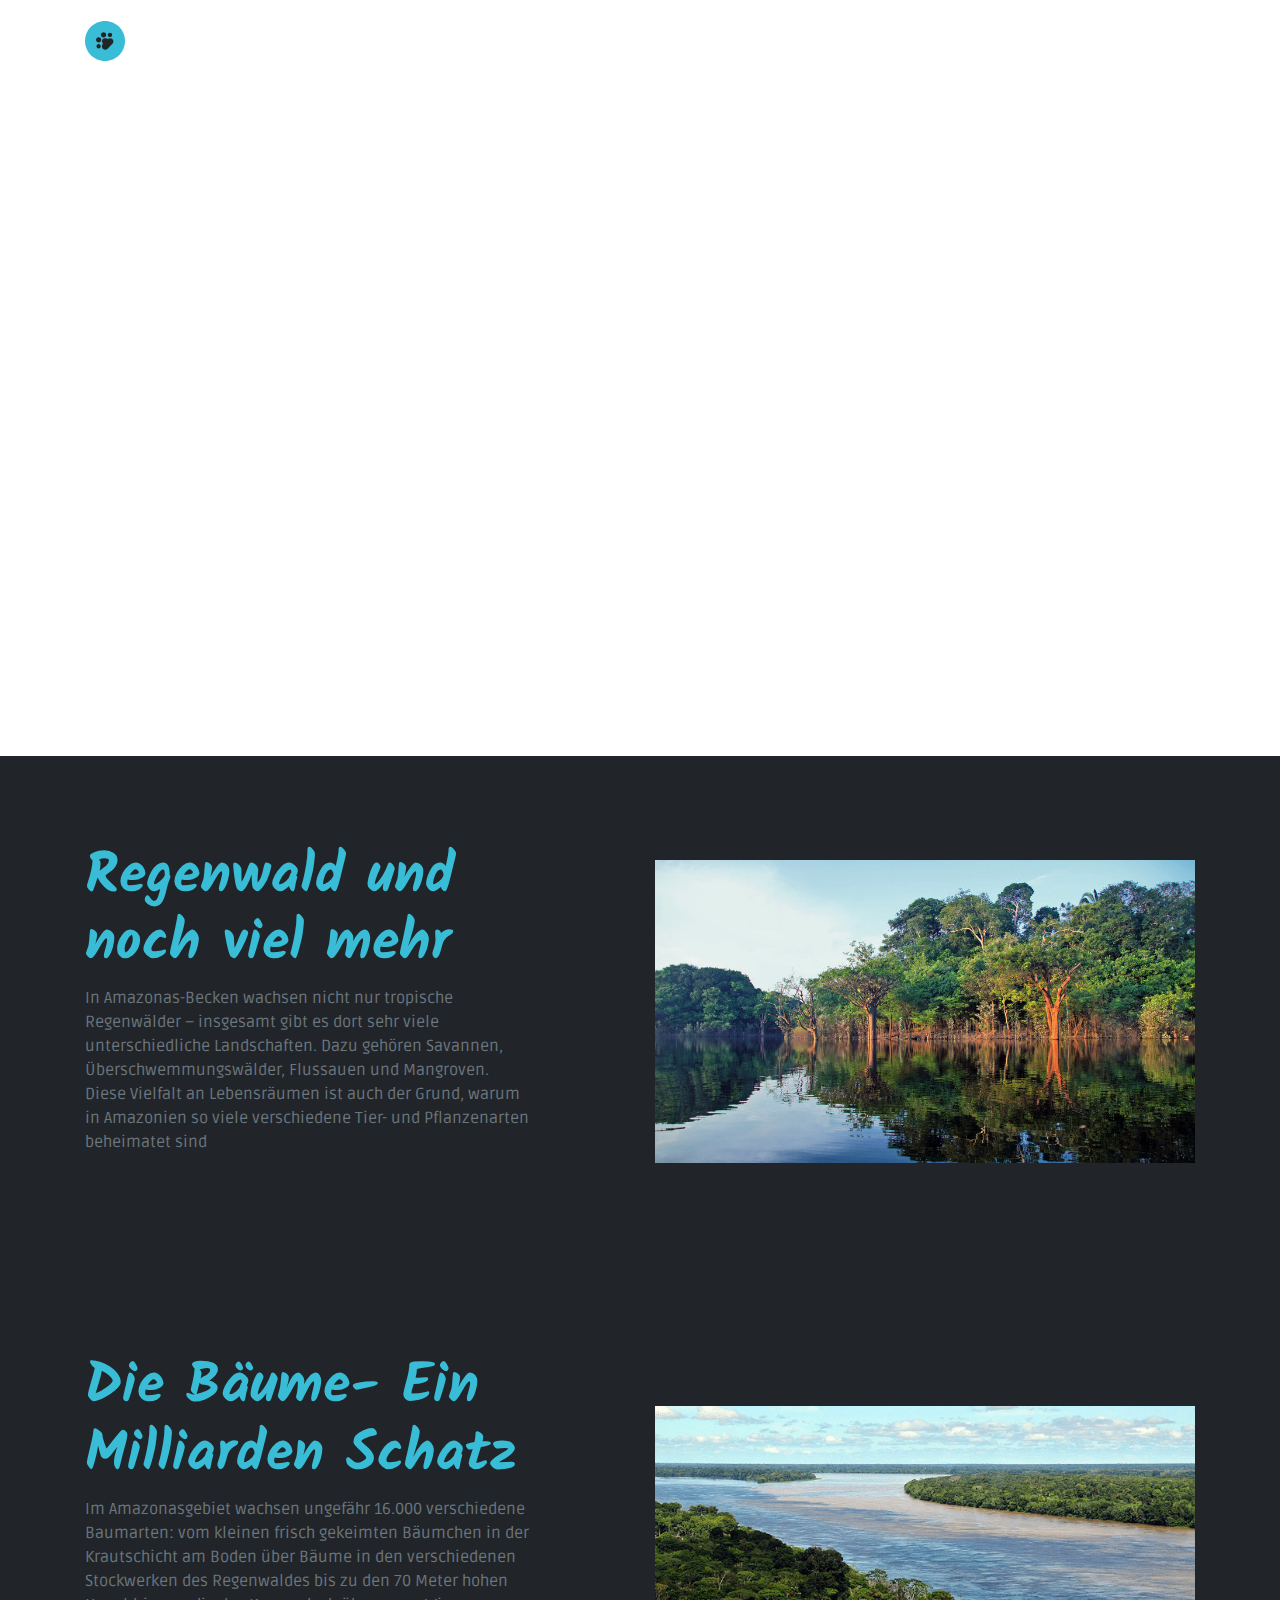
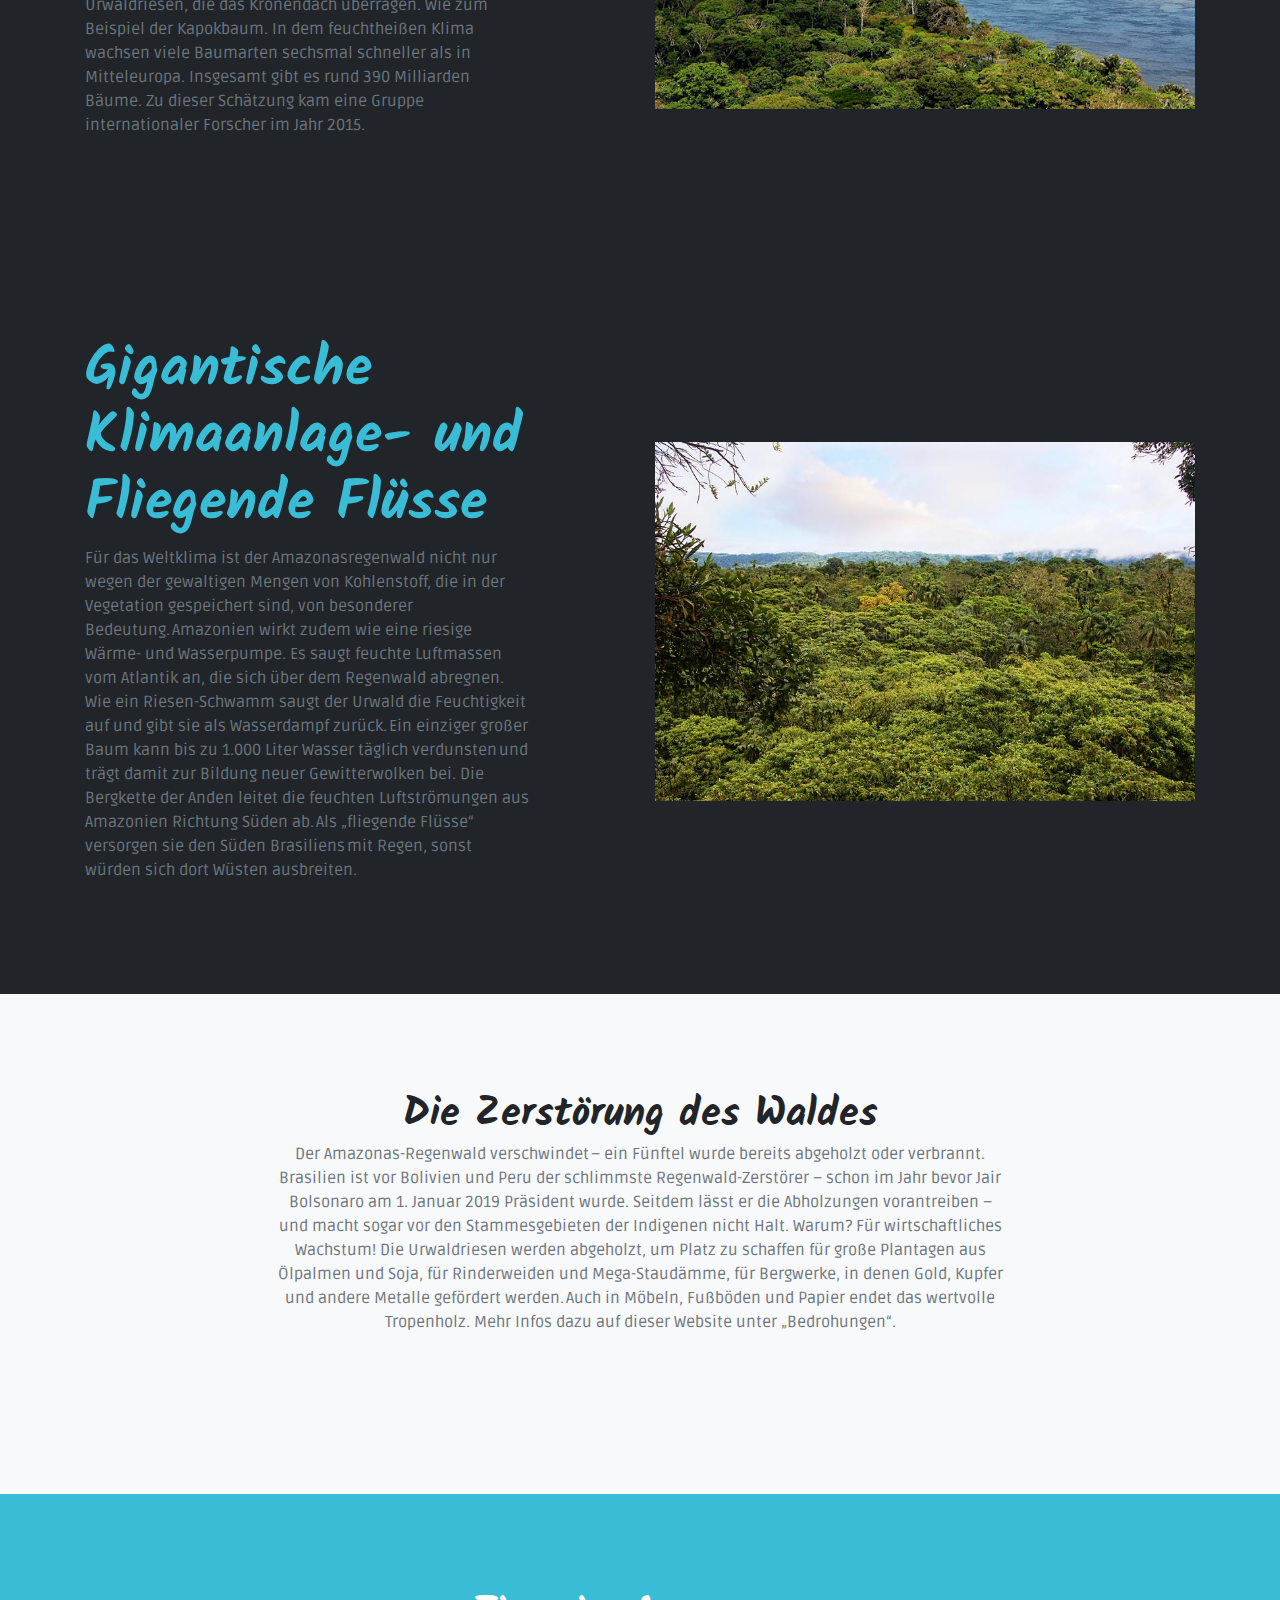
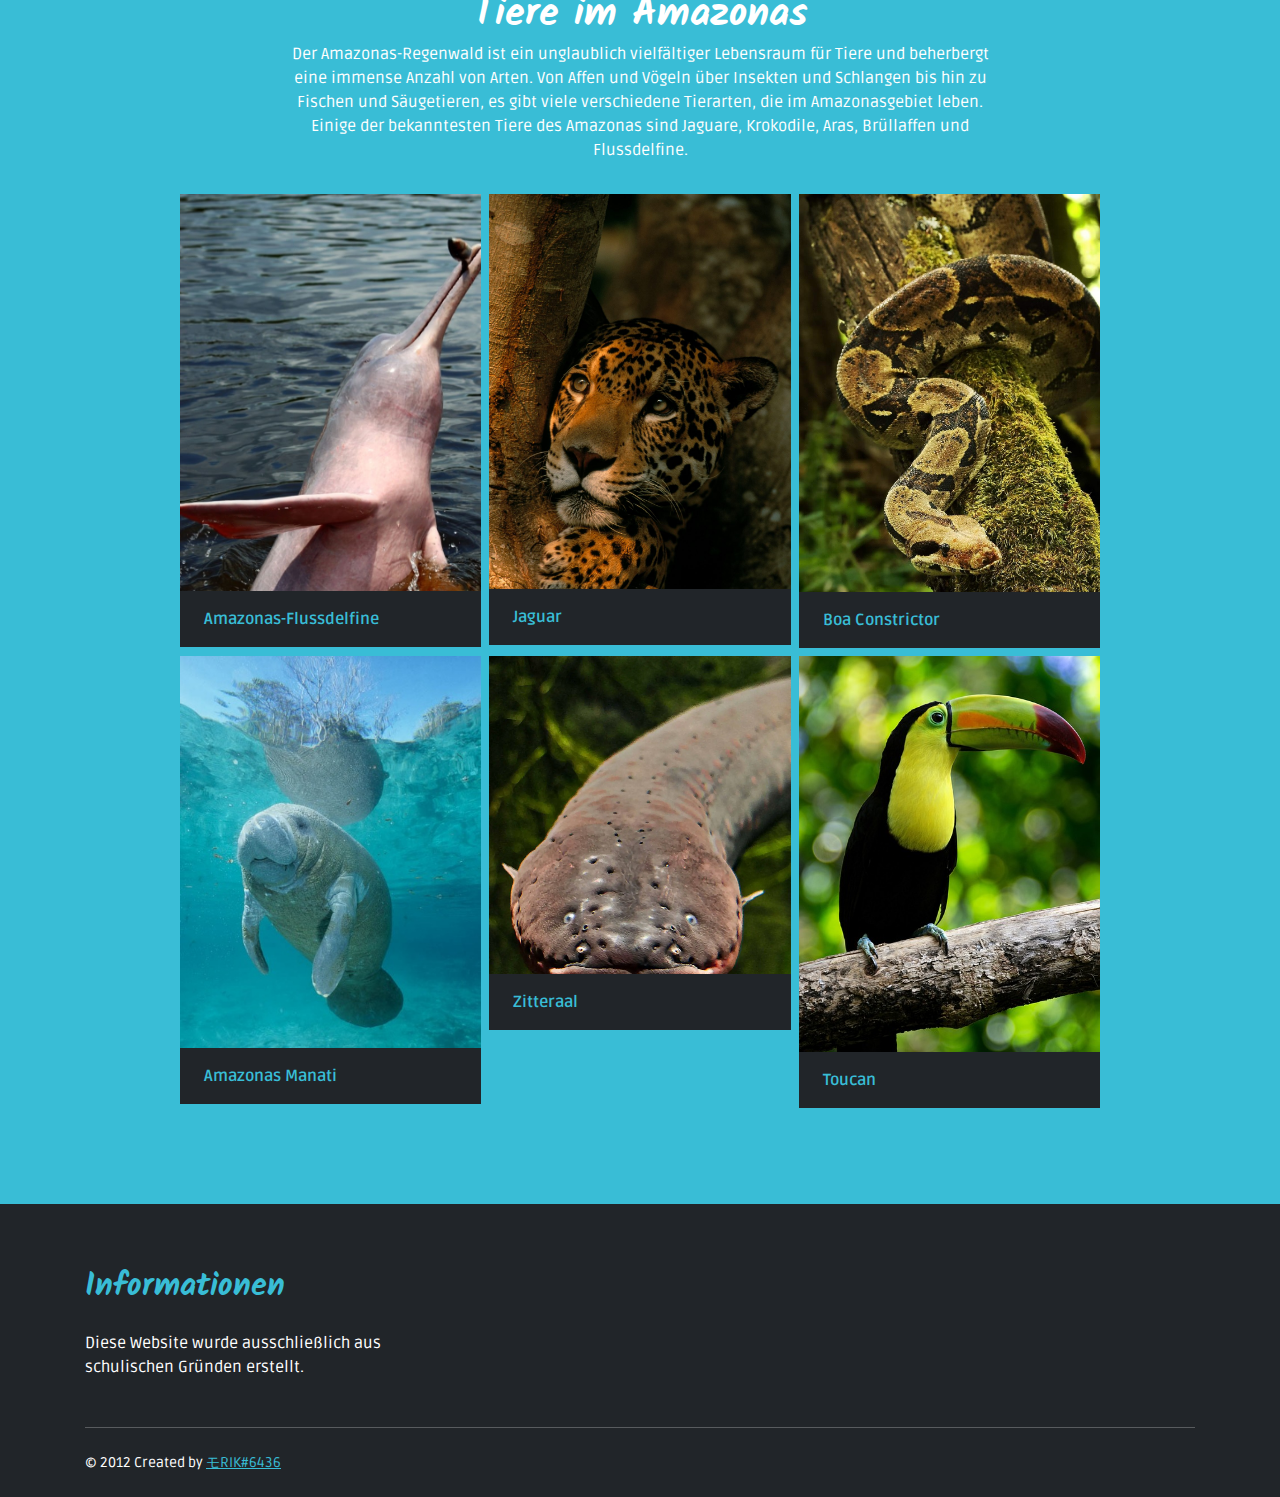
==== themes/amazonas/index.html @ 33eec868 "First Commit" ====
<!DOCTYPE html>
<html lang="en">
    <head>
        <meta charset="utf-8">
        <meta http-equiv="X-UA-Compatible" content="IE=edge">
        <meta name="viewport" content="width=device-width, initial-scale=1, shrink-to-fit=no">
        <meta name="description" content="">
        <meta name="author" content="">
        <!-- Bootstrap core CSS -->
        <link href="bootstrap_theme/bootstrap.css" rel="stylesheet" type="text/css">
        <!-- Custom styles for this template -->
        <link rel="stylesheet" href="blocks.css">
        <link href="style.css" rel="stylesheet">
        <title>Amazonas モRIK#6436</title>
    </head>
    <body class="text-muted">
        <main>
            <section class="hero-block  pb-5 position-relative poster text-secondary">
                <nav class="navbar navbar-dark navbar-expand-lg pb-3 pt-3 shadow-none"> 
                    <div class="container"><a class="navbar-brand" href="https://erikmainjava.github.io/github.io/"><svg xmlns="http://www.w3.org/2000/svg" viewBox="0 0 512 512" height="2em" width="2em" class="me-2">
                                <path d="M512 256c0 141.4-114.6 256-256 256S0 397.4 0 256 114.6 0 256 0s256 114.6 256 256z" fill="currentColor" class="text-primary"/>
                                <g fill="currentColor" class="text-dark">
                                    <path d="M351.2 232c16.7 16.7 16.7 43.9 0 60.6l-61.7 61.7c-16.7 16.7-43.9 16.7-60.6 0l-.2-.2c-16.7-16.7-16.7-43.9 0-60.6l61.7-61.7c16.7-16.7 43.9-16.7 60.6 0l.2.2z"/>
                                    <path d="M297.4 239.4c21.1 21.1 24.6 52 7.7 68.9-16.9 16.9-47.7 13.5-68.9-7.7-21.1-21.1-24.6-52-7.7-68.9 16.9-16.9 47.8-13.5 68.9 7.7zm-36.2-84.9c13.1 13.1 13.1 34.2 0 47.3-13.1 13.1-34.2 13.1-47.3 0-13.1-13.1-13.1-34.2 0-47.3 13.1-13.1 34.2-13.1 47.3 0zm-62.6 62.6c13.1 13.1 13.1 34.2 0 47.3-13.1 13.1-34.2 13.1-47.3 0-13.1-13.1-13.1-34.2 0-47.3 13.1-13.1 34.2-13.1 47.3 0zM194.1 303c10.9 10.9 10.9 28.7 0 39.6-10.9 10.9-28.7 10.9-39.6 0-10.9-10.9-10.9-28.7 0-39.6 10.9-10.9 28.6-10.9 39.6 0zm145.4-145.4c10.9 10.9 10.9 28.7 0 39.6-10.9 10.9-28.7 10.9-39.6 0-10.9-10.9-10.9-28.7 0-39.6 10.9-10.9 28.6-10.9 39.6 0z"/>
                                </g>
                            </svg><span class="align-middle h4 position-relative top-5">モRIK#6436</span></a>
                        <button class="navbar-toggler rounded-3" type="button" data-bs-toggle="collapse" data-bs-target="#navbarNavDropdown-2" aria-controls="navbarNavDropdown-2" aria-expanded="false" aria-label="Toggle navigation"><span class="navbar-toggler-icon"></span>
                        </button>
                        <div class="collapse navbar-collapse " id="navbarNavDropdown-2">
                        
                        </div>
                    </div>
                </nav>
                <div class="container pb-5 pt-5">
                    <div class="pb-5 row">
                        <div class="col-8 col-md-7 col-xxl-6 pt-5">
                            <h1 class="display-1 mb-3 text-white">Amazonas</h1>
                            <h1 class="display-1 mb-3 text-white fw-bold">Strom in Südamerika</h1>
                            <p class="lead mb-4 pe-sm-5 text-white">Der Amazonas ist das größte Flusseinzugsgebiet der Welt, das sich über 6,7 Millionen Quadratkilometer erstreckt und eine Vielzahl von Pflanzen- und Tierarten beherbergt.</p>
                        </div>
                    </div>
                </div>
            </section>
            <section class="bg-dark pb-5 pt-5 text-center text-lg-start"> 
                <div class="container pb-4 pt-4"> 
                    <div class="align-items-center row"> 
                        <div class="col-lg-6 ms-auto order-lg-2 py-3 text-center">
                            <div class="align-items-center justify-content-center row">
                                <img src="img/GetImage.jpeg" class="col- img-fluid" width="500"/>
                            </div>
                        </div>
                        <div class="col-lg-5 order-lg-1 py-3">
                            <h2 class="display-4 fw-bold text-primary">Regenwald  und noch viel mehr</h2>
                            <p class="mb-4">In Amazonas-Becken wachsen nicht nur tropische Regenwälder – insgesamt gibt es dort sehr viele unterschiedliche Landschaften. Dazu gehören Savannen, Überschwemmungswälder, Flussauen und Mangroven. Diese Vielfalt an Lebensräumen ist auch der Grund, warum in Amazonien so viele verschiedene Tier- und Pflanzenarten beheimatet sind</p>
                        </div>                         
                    </div>                     
                </div>                 
            </section>
            <section class="bg-dark pb-5 pt-5 text-center text-lg-start"> 
                <div class="container pb-4 pt-4"> 
                    <div class="align-items-center row"> 
                        <div class="col-lg-6 ms-auto order-lg-2 py-3 text-center">
                            <div class="align-items-center justify-content-center row">
                                <img src="img/GetImage1.png" class="col- img-fluid" width="500"/>
                            </div>
                        </div>
                        <div class="col-lg-5 order-lg-1 py-3">
                            <h2 class="display-4 fw-bold text-primary">Die Bäume- Ein Milliarden Schatz </h2>
                            <p class="mb-4">Im Amazonasgebiet wachsen ungefähr 16.000 verschiedene Baumarten: vom kleinen frisch gekeimten Bäumchen in der Krautschicht am Boden über Bäume in den verschiedenen Stockwerken des Regenwaldes bis zu den 70 Meter hohen Urwaldriesen, die das Kronendach überragen. Wie zum Beispiel der Kapokbaum. In dem feuchtheißen Klima wachsen viele Baumarten sechsmal schneller als in Mitteleuropa. Insgesamt gibt es rund 390 Milliarden Bäume. Zu dieser Schätzung kam eine Gruppe internationaler Forscher im Jahr 2015. </p>
                        </div>                         
                    </div>                     
                </div>                 
            </section>
            <section class="bg-dark pb-5 pt-5 text-center text-lg-start"> 
                <div class="container pb-4 pt-4"> 
                    <div class="align-items-center row"> 
                        <div class="col-lg-6 ms-auto order-lg-2 py-3 text-center">
                            <div class="align-items-center justify-content-center row">
                                <img src="img/GetImage2.jpeg" class="col img-fluid" width="200"/>
                            </div>
                        </div>
                        <div class="col-lg-5 order-lg-1 py-3">
                            <h2 class="display-4 fw-bold text-primary">Gigantische Klimaanlage- und Fliegende Flüsse </h2>
                            <p class="mb-4">Für das Weltklima ist der Amazonasregenwald nicht nur wegen der gewaltigen Mengen von Kohlenstoff, die in der Vegetation gespeichert sind, von besonderer Bedeutung. Amazonien wirkt zudem wie eine riesige Wärme- und Wasserpumpe. Es saugt feuchte Luftmassen vom Atlantik an, die sich über dem Regenwald abregnen. 
                                Wie ein Riesen-Schwamm saugt der Urwald die Feuchtigkeit auf und gibt sie als Wasserdampf zurück. Ein einziger großer Baum kann bis zu 1.000 Liter Wasser täglich verdunsten und trägt damit zur Bildung neuer Gewitterwolken bei. Die Bergkette der Anden leitet die feuchten Luftströmungen aus Amazonien Richtung Süden ab. Als „fliegende Flüsse“ versorgen sie den Süden Brasiliens mit Regen, sonst würden sich dort Wüsten ausbreiten. </p>
                        </div>                         
                    </div>                     
                </div>                 
            </section>
            <section class="bg-light pb-5 pt-5"> 
                <div class="container pb-5 pt-5"> 
                    <div class="mb-3 row text-center"> 
                        <div class="col-lg-8 me-auto ms-auto">
                            <h2 class="fw-bold h1 mb-1 text-dark">Die Zerstörung des Waldes </h2>
                            <p class="fw-light">Der Amazonas-Regenwald verschwindet &ndash; ein Fünftel wurde bereits abgeholzt oder verbrannt. Brasilien ist vor Bolivien und Peru der schlimmste Regenwald-Zerstörer &ndash; schon im Jahr bevor Jair Bolsonaro am 1. Januar 2019 Präsident wurde. Seitdem lässt er die Abholzungen vorantreiben &ndash; und macht sogar vor den Stammesgebieten der Indigenen nicht Halt. Warum? Für wirtschaftliches Wachstum! 
Die Urwaldriesen werden abgeholzt, um Platz zu schaffen für große Plantagen aus Ölpalmen und Soja, für Rinderweiden und Mega-Staudämme, für Bergwerke, in denen Gold, Kupfer und andere Metalle gefördert werden. Auch in Möbeln, Fußböden und Papier endet das wertvolle Tropenholz. Mehr Infos dazu auf dieser Website unter &bdquo;Bedrohungen&ldquo;.</p>
                        </div>                         
                    </div>                     
                    <div class="row"> 
                        <div class="col-xl-7"> 
                            <div class="row">
</div>                             
                        </div>
                        <div class="col-xl-5 pb-3 pt-3"> 
                            <div class="bg-dark h-100 position-relative">
</div>                             
                        </div>                         
                    </div>                     
                </div>                 
            </section>
            <section class="bg-primary pb-5 pt-5 text-white"> 
                <div class="container pb-5 pt-5"> 
                    <div class="mb-3 row text-center"> 
                        <div class="col-lg-8 me-auto ms-auto">
                            <h2 class="fw-bold h1 mb-1">Tiere im Amazonas</h2>
                            <p class="fw-light">                                 Der Amazonas-Regenwald ist ein unglaublich vielfältiger Lebensraum für Tiere und beherbergt eine immense Anzahl von Arten. Von Affen und Vögeln über Insekten und Schlangen bis hin zu Fischen und Säugetieren, es gibt viele verschiedene Tierarten, die im Amazonasgebiet leben. Einige der bekanntesten Tiere des Amazonas sind Jaguare, Krokodile, Aras, Brüllaffen und Flussdelfine. </p>
                        </div>                         
                    </div>                     
                    <div class="justify-content-center row"> 
                        <div class="col-lg-10">
                            <div class="g-2 row"> 
                                <div class="col-6 col-lg-4 col-sm-6"><a href="" class="d-block position-relative"><img src="img/Flussdelfin.jpeg" class="img-fluid w-100" width="300" height="300"/><div class="bg-dark bottom-0 end-0  p-4 pb-3 pe-4 position-absolute ps-4 pt-3 start-0">
                                            <p class="fs-6 fw-bold mb-0">Amazonas-Flussdelfine</p>
                                        </div></a>
                                </div>
                                <div class="col-6 col-lg-4 col-sm-6"><a href="" class="d-block position-relative"><img src="img/Jaguar.jpg" class="img-fluid w-100" width="300" height="300"/><div class="bg-dark bottom-0 end-0  p-4 pb-3 pe-4 position-absolute ps-4 pt-3 start-0">
                                            <p class="fs-6 fw-bold mb-0">Jaguar</p>
                                        </div></a>
                                </div>
                                <div class="col-6 col-lg-4 col-sm-6"><a href="" class="d-block position-relative"><img src="img/Boa_constrictor.jpeg" class="img-fluid w-100" width="300" height="300"/><div class="bg-dark bottom-0 end-0  p-4 pb-3 pe-4 position-absolute ps-4 pt-3 start-0">
                                            <p class="fs-6 fw-bold mb-0">Boa Constrictor</p>
                                        </div></a>
                                </div>
                                <div class="col-6 col-lg-4 col-sm-6"><a href="" class="d-block position-relative"><img src="img/Amazonas Manati.jpg" class="img-fluid w-100" width="300" height="300"/><div class="bg-dark bottom-0 end-0  p-4 pb-3 pe-4 position-absolute ps-4 pt-3 start-0">
                                            <p class="fs-6 fw-bold mb-0">Amazonas Manati</p>
                                        </div></a>
                                </div>
                                <div class="col-6 col-lg-4 col-sm-6"><a href="" class="d-block position-relative"><img src="img/zitteraal-fisch.png" class="img-fluid w-100" width="300" height="300"/><div class="bg-dark bottom-0 end-0  p-4 pb-3 pe-4 position-absolute ps-4 pt-3 start-0">
                                            <p class="fs-6 fw-bold mb-0">Zitteraal</p>
                                        </div></a>
                                </div>
                                <div class="col-6 col-lg-4 col-sm-6"><a href="" class="d-block position-relative"><img src="img/toucan.jpg" class="img-fluid w-100" width="300" height="300"/><div class="bg-dark bottom-0 end-0  pb-3 pe-4 position-absolute ps-4 pt-3 start-0">
                                            <p class="fs-6 fw-bold mb-0">Toucan</p>
                                        </div></a>
                                </div>                                 
                            </div>                             
                        </div>                         
                    </div>                     
                </div>                 
            </section>
        </main>
        <footer class="bg-dark pt-5 text-white"> 
            <div class="container"> 
                <div class="row"> 
                    <div class="col-xl-4 py-3"> <a href="#" class="d-inline-block fw-bold h2 mb-4 text-decoration-none">Informationen</a> 
                        <p class="mb-3">Diese Website wurde ausschließlich aus schulischen Gründen erstellt.</p>                          
                    </div>                                                                                    
                </div>                 
                <div class="pb-3 pt-3 small"> 
                    <hr class="mt-0 "> 
                    <div class="align-items-center row">
                        <div class="col-md pb-2 pt-2">
                            <p class="mb-0">&copy; 2012 Created by <a href="https://erikmainjava.github.io/github.io/">モRIK#6436</a> </p>
                        </div>
                    </div>                     
                </div>                 
            </div>             
        </footer>
        <script src="assets/js/popper.min.js"></script>
        <script src="bootstrap/js/bootstrap.min.js"></script>
    </body>
</html>
---- themes/amazonas/blocks.css ----
.proportions-box-square {
    position: relative;
    padding: 100% 0 0 !important;
    height: 0;
}

.proportions-box-content {
    width: 100%;
    height: 100%;
    top: 0;
    left: 0;
    position: absolute;
}

.background-cover {
    background-size: cover;
    background-repeat: no-repeat;
    background-position: center center;
}

.background-left-top {
    background-position: left top;
}

.background-left-center {
    background-position: left center;
}

.background-left-bottom {
    background-position: left bottom;
}

.background-right-top {
    background-position: right top;
}

.background-right-center {
    background-position: right center;
}

.background-right-bottom {
    background-position: right bottom;
}

.background-center-top {
    background-position: center top;
}

.background-center-center {
    background-position: center center;
}

.background-center-bottom {
    background-position: center bottom;
}

.border-width-1 {
    border-width: 1px !important;
}

.border-width-2 {
    border-width: 2px !important;
}

.border-width-3 {
    border-width: 3px !important;
}

.border-width-4 {
    border-width: 4px !important;
}

.border-width-6 {
    border-width: 6px !important;
}

.border-width-8 {
    border-width: 8px !important;
}

.border-width-12 {
    border-width: 12px !important;
}

.border-width-16 {
    border-width: 16px !important;
}

.border-width-24 {
    border-width: 24px !important;
}

.image-fit {
    object-fit: contain;
    object-position: center center;
}

.image-fit-left-top {
    object-position: left top;
}

.image-fit-left-center {
    object-position: left center;
}

.image-fit-left-bottom {
    object-position: left bottom;
}

.image-fit-right-top {
    object-position: right top;
}

.image-fit-right-center {
    object-position: right center;
}

.image-fit-right-bottom {
    object-position: right bottom;
}

.image-fit-center-top {
    object-position: center top;
}

.image-fit-center-center {
    object-position: center center;
}

.image-fit-center-bottom {
    object-position: center bottom;
}

.transition {
    transition: all 0.25s ease-in;
}

.transition-slow {
    transition: all 0.5s ease-in;
}

.transition-very-slow {
    transition: all 1s ease-in;
}

.line-height-1 {
    line-height: 1 !important;
}

.opacity-100 {
    opacity: 1 !important;
}

.opacity-85 {
    opacity: 0.85 !important;
}

.opacity-75 {
    opacity: 0.75 !important;
}

.opacity-50 {
    opacity: 0.50 !important;
}

.opacity-25 {
    opacity: 0.25 !important;
}

.opacity-0 {
    opacity: 0 !important;
}
---- themes/amazonas/style.css ----
@media (max-width:991px) {
    body.poster {
        margin-top: 40vh;
    }
}

body.poster {
    background-attachment: fixed;
}

.top-5 {
    top: 5px;
}

@media (max-width:991px) {
    .dark-background-on-small {
        background-color: rgba(0, 0, 0, 0.25);
    }
}
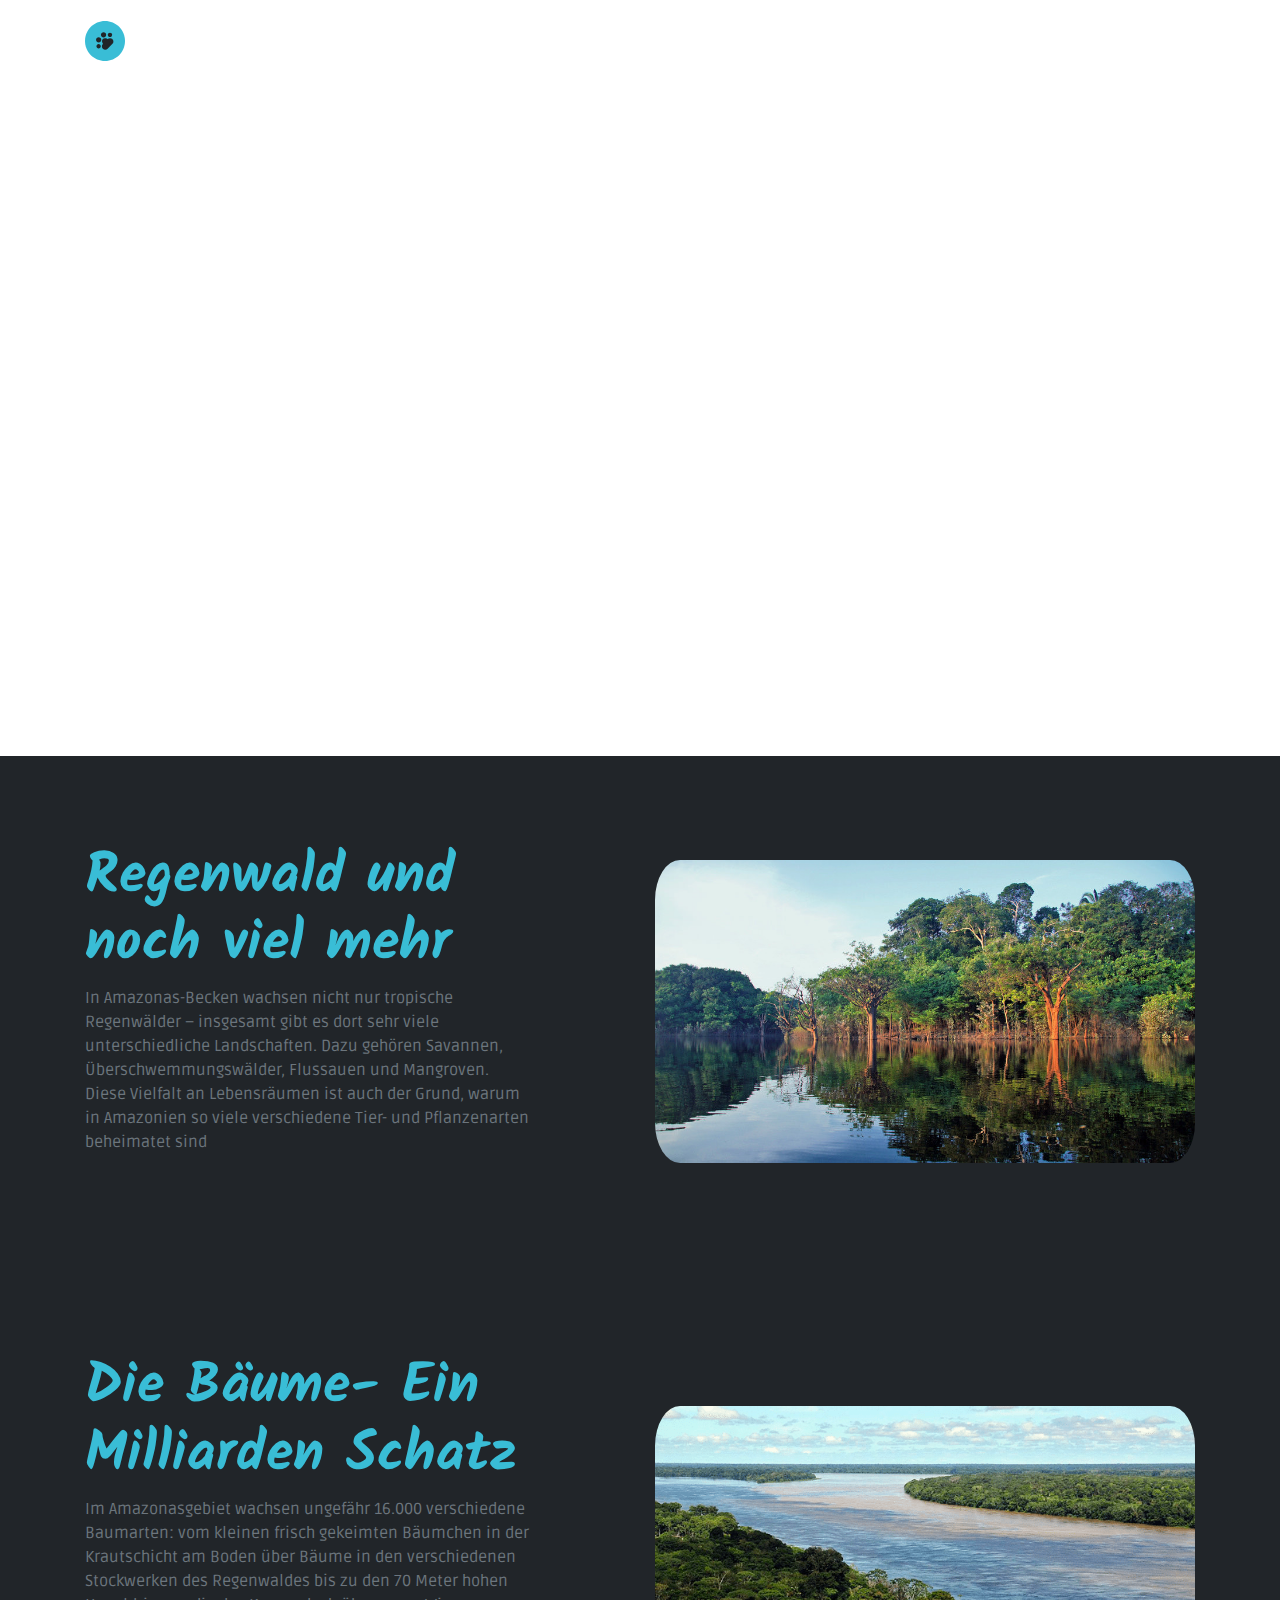
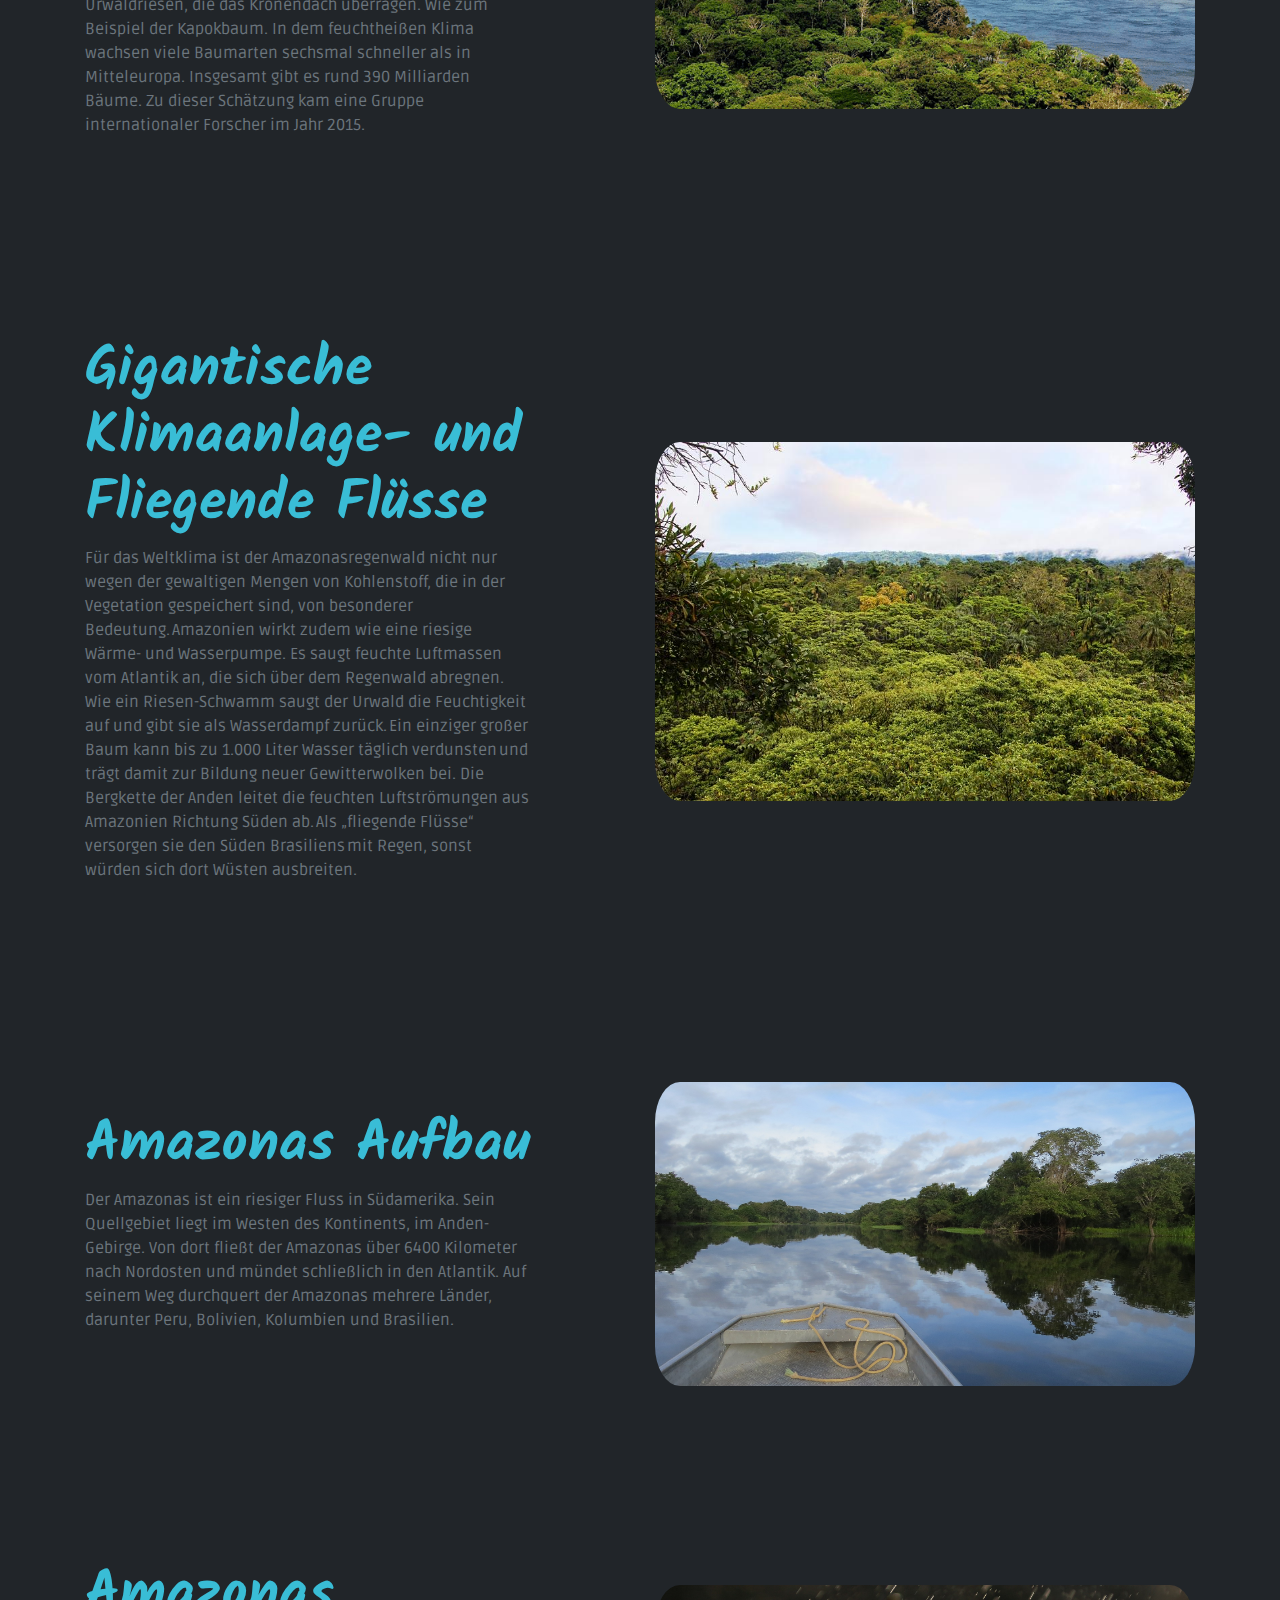
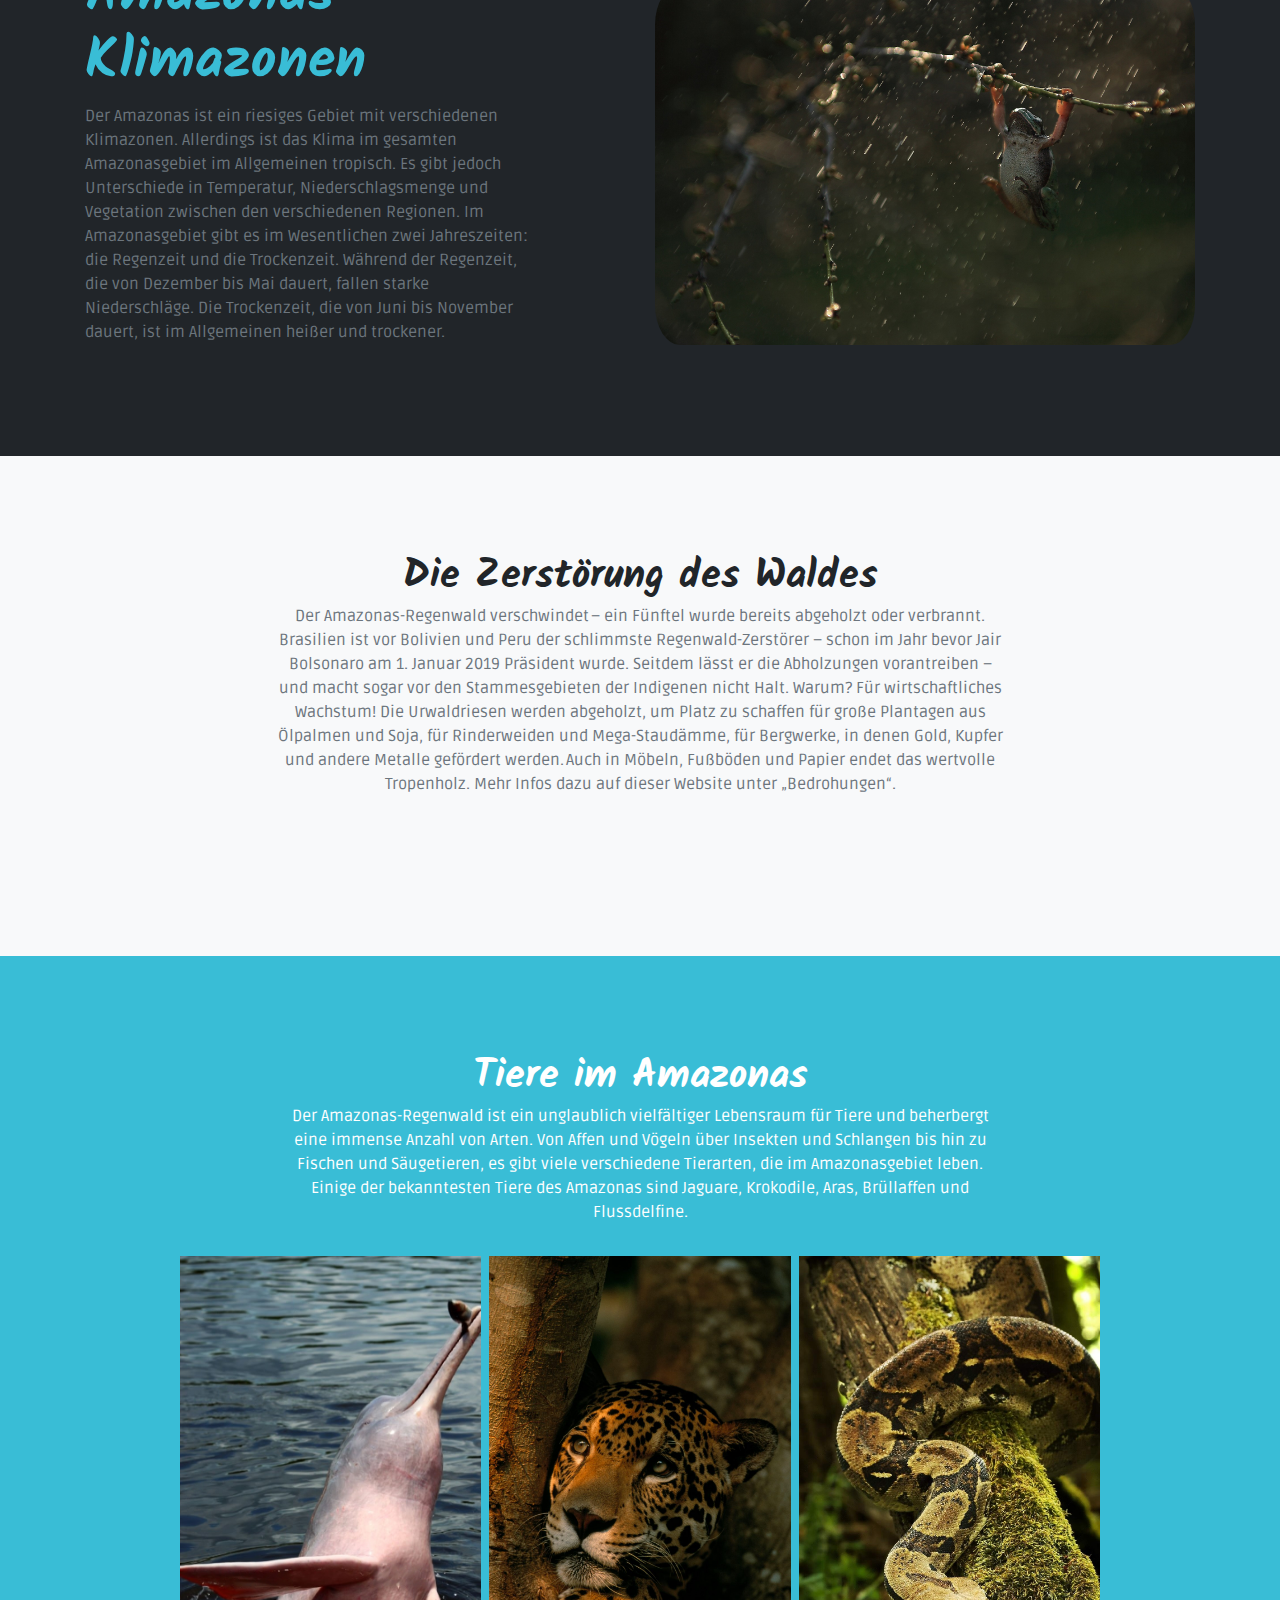
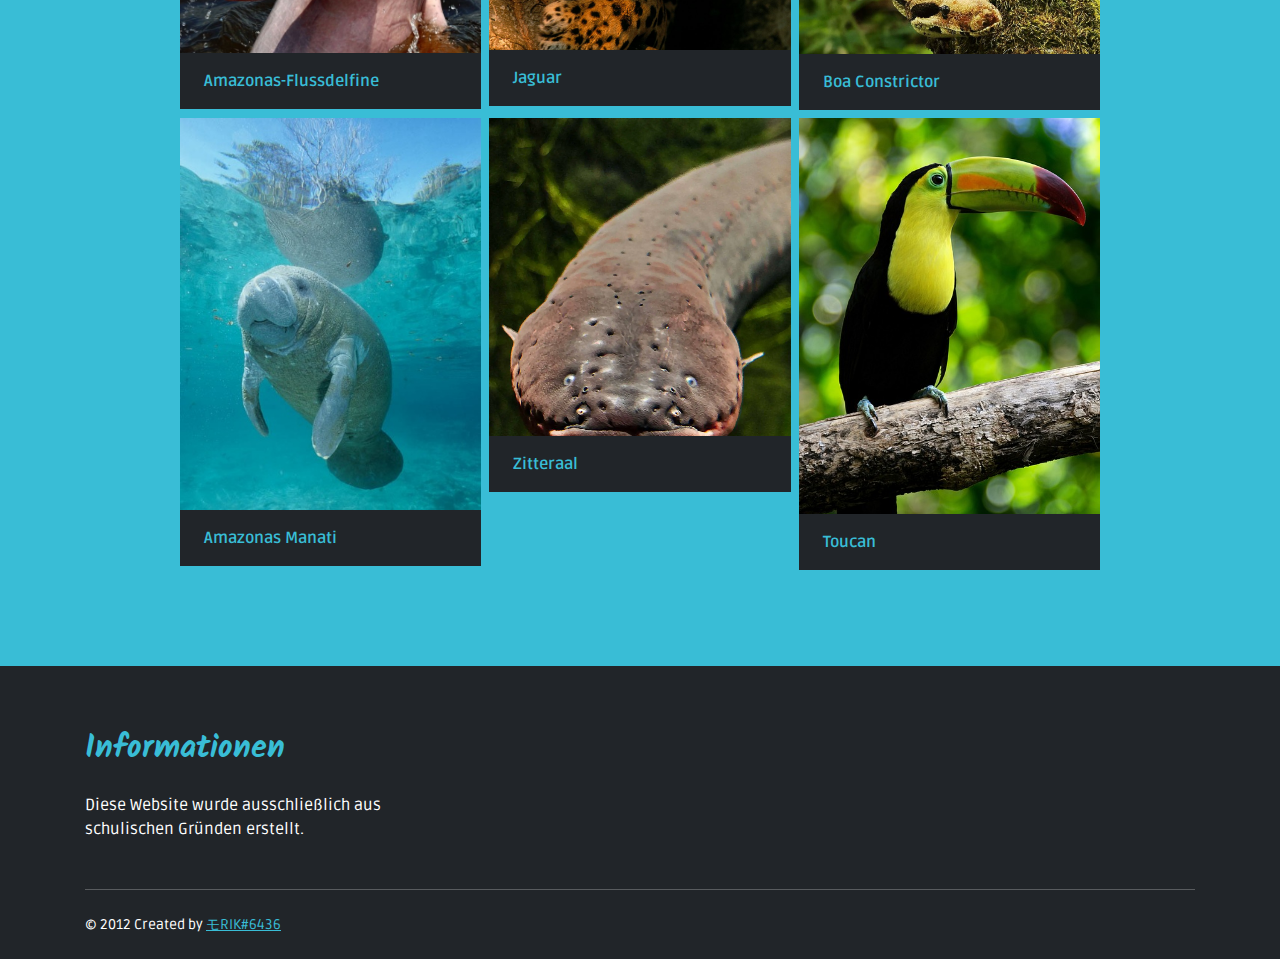
==== commit 6ddcf3e5: "Fixed Border" ====
--- a/themes/amazonas/index.html
+++ b/themes/amazonas/index.html
@@ -17,18 +17,19 @@
         <main>
             <section class="hero-block  pb-5 position-relative poster text-secondary">
                 <nav class="navbar navbar-dark navbar-expand-lg pb-3 pt-3 shadow-none"> 
-                    <div class="container"><a class="navbar-brand" href="https://erikmainjava.github.io/github.io/"><svg xmlns="http://www.w3.org/2000/svg" viewBox="0 0 512 512" height="2em" width="2em" class="me-2">
+                    <div class="container">
+                        <a class="navbar-brand" href="https://erikmainjava.github.io/github.io/"><svg xmlns="http://www.w3.org/2000/svg" viewBox="0 0 512 512" height="2em" width="2em" class="me-2">
                                 <path d="M512 256c0 141.4-114.6 256-256 256S0 397.4 0 256 114.6 0 256 0s256 114.6 256 256z" fill="currentColor" class="text-primary"/>
                                 <g fill="currentColor" class="text-dark">
                                     <path d="M351.2 232c16.7 16.7 16.7 43.9 0 60.6l-61.7 61.7c-16.7 16.7-43.9 16.7-60.6 0l-.2-.2c-16.7-16.7-16.7-43.9 0-60.6l61.7-61.7c16.7-16.7 43.9-16.7 60.6 0l.2.2z"/>
                                     <path d="M297.4 239.4c21.1 21.1 24.6 52 7.7 68.9-16.9 16.9-47.7 13.5-68.9-7.7-21.1-21.1-24.6-52-7.7-68.9 16.9-16.9 47.8-13.5 68.9 7.7zm-36.2-84.9c13.1 13.1 13.1 34.2 0 47.3-13.1 13.1-34.2 13.1-47.3 0-13.1-13.1-13.1-34.2 0-47.3 13.1-13.1 34.2-13.1 47.3 0zm-62.6 62.6c13.1 13.1 13.1 34.2 0 47.3-13.1 13.1-34.2 13.1-47.3 0-13.1-13.1-13.1-34.2 0-47.3 13.1-13.1 34.2-13.1 47.3 0zM194.1 303c10.9 10.9 10.9 28.7 0 39.6-10.9 10.9-28.7 10.9-39.6 0-10.9-10.9-10.9-28.7 0-39.6 10.9-10.9 28.6-10.9 39.6 0zm145.4-145.4c10.9 10.9 10.9 28.7 0 39.6-10.9 10.9-28.7 10.9-39.6 0-10.9-10.9-10.9-28.7 0-39.6 10.9-10.9 28.6-10.9 39.6 0z"/>
                                 </g>
                             </svg><span class="align-middle h4 position-relative top-5">モRIK#6436</span></a>
-                        <button class="navbar-toggler rounded-3" type="button" data-bs-toggle="collapse" data-bs-target="#navbarNavDropdown-2" aria-controls="navbarNavDropdown-2" aria-expanded="false" aria-label="Toggle navigation"><span class="navbar-toggler-icon"></span>
+                        <button class="navbar-toggler rounded-3" type="button" data-bs-toggle="collapse" data-bs-target="#navbarNavDropdown-2" aria-controls="navbarNavDropdown-2" aria-expanded="false" aria-label="Toggle navigation">
+                            <span class="navbar-toggler-icon"></span>
                         </button>
                         <div class="collapse navbar-collapse " id="navbarNavDropdown-2">
-                        
-                        </div>
+</div>
                     </div>
                 </nav>
                 <div class="container pb-5 pt-5">
@@ -46,7 +47,7 @@
                     <div class="align-items-center row"> 
                         <div class="col-lg-6 ms-auto order-lg-2 py-3 text-center">
                             <div class="align-items-center justify-content-center row">
-                                <img src="img/GetImage.jpeg" class="col- img-fluid" width="500"/>
+                                <img src="img/GetImage.jpeg" class="imageborder" width="500"/>
                             </div>
                         </div>
                         <div class="col-lg-5 order-lg-1 py-3">
@@ -61,7 +62,7 @@
                     <div class="align-items-center row"> 
                         <div class="col-lg-6 ms-auto order-lg-2 py-3 text-center">
                             <div class="align-items-center justify-content-center row">
-                                <img src="img/GetImage1.png" class="col- img-fluid" width="500"/>
+                                <img src="img/GetImage1.png" class="imageborder" width="500"/>
                             </div>
                         </div>
                         <div class="col-lg-5 order-lg-1 py-3">
@@ -76,13 +77,45 @@
                     <div class="align-items-center row"> 
                         <div class="col-lg-6 ms-auto order-lg-2 py-3 text-center">
                             <div class="align-items-center justify-content-center row">
-                                <img src="img/GetImage2.jpeg" class="col img-fluid" width="200"/>
+                                <img src="img/GetImage2.jpeg" class="imageborder" width="200"/>
                             </div>
                         </div>
                         <div class="col-lg-5 order-lg-1 py-3">
                             <h2 class="display-4 fw-bold text-primary">Gigantische Klimaanlage- und Fliegende Flüsse </h2>
                             <p class="mb-4">Für das Weltklima ist der Amazonasregenwald nicht nur wegen der gewaltigen Mengen von Kohlenstoff, die in der Vegetation gespeichert sind, von besonderer Bedeutung. Amazonien wirkt zudem wie eine riesige Wärme- und Wasserpumpe. Es saugt feuchte Luftmassen vom Atlantik an, die sich über dem Regenwald abregnen. 
                                 Wie ein Riesen-Schwamm saugt der Urwald die Feuchtigkeit auf und gibt sie als Wasserdampf zurück. Ein einziger großer Baum kann bis zu 1.000 Liter Wasser täglich verdunsten und trägt damit zur Bildung neuer Gewitterwolken bei. Die Bergkette der Anden leitet die feuchten Luftströmungen aus Amazonien Richtung Süden ab. Als „fliegende Flüsse“ versorgen sie den Süden Brasiliens mit Regen, sonst würden sich dort Wüsten ausbreiten. </p>
+                        </div>                         
+                    </div>                     
+                </div>                 
+            </section>
+            <section class="bg-dark pb-5 pt-5 text-center text-lg-start"> 
+                <div class="container pb-4 pt-4"> 
+                    <div class="align-items-center row"> 
+                        <div class="col-lg-6 ms-auto order-lg-2 py-3 text-center">
+                            <div class="align-items-center justify-content-center row">
+                                <img src="img/river.jpg" class="imageborder" width="200"/>
+                            </div>
+                        </div>
+                        <div class="col-lg-5 order-lg-1 py-3">
+                            <h2 class="display-4 fw-bold text-primary">Amazonas Aufbau </h2>
+                            <p class="mb-4">Der Amazonas ist ein riesiger Fluss in Südamerika. Sein Quellgebiet liegt im Westen des Kontinents, im Anden-Gebirge. Von dort fließt der Amazonas über 6400 Kilometer nach Nordosten und mündet schließlich in den Atlantik. Auf seinem Weg durchquert der Amazonas mehrere Länder, darunter Peru, Bolivien, Kolumbien und Brasilien. </p>
+                        </div>                         
+                    </div>                     
+                </div>                 
+            </section>
+            <section class="bg-dark pb-5 pt-5 text-center text-lg-start"> 
+                <div class="container pb-4 pt-4"> 
+                    <div class="align-items-center row"> 
+                        <div class="col-lg-6 ms-auto order-lg-2 py-3 text-center">
+                            <div class="align-items-center justify-content-center row">
+                                <img src="img/klima.jpg" class="imageborder" width="200"/>
+                            </div>
+                        </div>
+                        <div class="col-lg-5 order-lg-1 py-3">
+                            <h2 class="display-4 fw-bold text-primary">Amazonas Klimazonen </h2>
+                            <p class="mb-4">Der Amazonas ist ein riesiges Gebiet mit verschiedenen Klimazonen. Allerdings ist das Klima im gesamten Amazonasgebiet im Allgemeinen tropisch. Es gibt jedoch Unterschiede in Temperatur, Niederschlagsmenge und Vegetation zwischen den verschiedenen Regionen.
+
+                                Im Amazonasgebiet gibt es im Wesentlichen zwei Jahreszeiten: die Regenzeit und die Trockenzeit. Während der Regenzeit, die von Dezember bis Mai dauert, fallen starke Niederschläge. Die Trockenzeit, die von Juni bis November dauert, ist im Allgemeinen heißer und trockener.</p>
                         </div>                         
                     </div>                     
                 </div>                 
@@ -119,27 +152,33 @@
                     <div class="justify-content-center row"> 
                         <div class="col-lg-10">
                             <div class="g-2 row"> 
-                                <div class="col-6 col-lg-4 col-sm-6"><a href="" class="d-block position-relative"><img src="img/Flussdelfin.jpeg" class="img-fluid w-100" width="300" height="300"/><div class="bg-dark bottom-0 end-0  p-4 pb-3 pe-4 position-absolute ps-4 pt-3 start-0">
+                                <div class="col-6 col-lg-4 col-sm-6">
+                                    <a href="" class="d-block position-relative"><img src="img/Flussdelfin.jpeg" class="img-fluid w-100" width="300" height="300"/><div class="bg-dark bottom-0 end-0  p-4 pb-3 pe-4 position-absolute ps-4 pt-3 start-0">
                                             <p class="fs-6 fw-bold mb-0">Amazonas-Flussdelfine</p>
                                         </div></a>
                                 </div>
-                                <div class="col-6 col-lg-4 col-sm-6"><a href="" class="d-block position-relative"><img src="img/Jaguar.jpg" class="img-fluid w-100" width="300" height="300"/><div class="bg-dark bottom-0 end-0  p-4 pb-3 pe-4 position-absolute ps-4 pt-3 start-0">
+                                <div class="col-6 col-lg-4 col-sm-6">
+                                    <a href="" class="d-block position-relative"><img src="img/Jaguar.jpg" class="img-fluid w-100" width="300" height="300"/><div class="bg-dark bottom-0 end-0  p-4 pb-3 pe-4 position-absolute ps-4 pt-3 start-0">
                                             <p class="fs-6 fw-bold mb-0">Jaguar</p>
                                         </div></a>
                                 </div>
-                                <div class="col-6 col-lg-4 col-sm-6"><a href="" class="d-block position-relative"><img src="img/Boa_constrictor.jpeg" class="img-fluid w-100" width="300" height="300"/><div class="bg-dark bottom-0 end-0  p-4 pb-3 pe-4 position-absolute ps-4 pt-3 start-0">
+                                <div class="col-6 col-lg-4 col-sm-6">
+                                    <a href="" class="d-block position-relative"><img src="img/Boa_constrictor.jpeg" class="img-fluid w-100" width="300" height="300"/><div class="bg-dark bottom-0 end-0  p-4 pb-3 pe-4 position-absolute ps-4 pt-3 start-0">
                                             <p class="fs-6 fw-bold mb-0">Boa Constrictor</p>
                                         </div></a>
                                 </div>
-                                <div class="col-6 col-lg-4 col-sm-6"><a href="" class="d-block position-relative"><img src="img/Amazonas Manati.jpg" class="img-fluid w-100" width="300" height="300"/><div class="bg-dark bottom-0 end-0  p-4 pb-3 pe-4 position-absolute ps-4 pt-3 start-0">
+                                <div class="col-6 col-lg-4 col-sm-6">
+                                    <a href="" class="d-block position-relative"><img src="img/Amazonas Manati.jpg" class="img-fluid w-100" width="300" height="300"/><div class="bg-dark bottom-0 end-0  p-4 pb-3 pe-4 position-absolute ps-4 pt-3 start-0">
                                             <p class="fs-6 fw-bold mb-0">Amazonas Manati</p>
                                         </div></a>
                                 </div>
-                                <div class="col-6 col-lg-4 col-sm-6"><a href="" class="d-block position-relative"><img src="img/zitteraal-fisch.png" class="img-fluid w-100" width="300" height="300"/><div class="bg-dark bottom-0 end-0  p-4 pb-3 pe-4 position-absolute ps-4 pt-3 start-0">
+                                <div class="col-6 col-lg-4 col-sm-6">
+                                    <a href="" class="d-block position-relative"><img src="img/zitteraal-fisch.png" class="img-fluid w-100" width="300" height="300"/><div class="bg-dark bottom-0 end-0  p-4 pb-3 pe-4 position-absolute ps-4 pt-3 start-0">
                                             <p class="fs-6 fw-bold mb-0">Zitteraal</p>
                                         </div></a>
                                 </div>
-                                <div class="col-6 col-lg-4 col-sm-6"><a href="" class="d-block position-relative"><img src="img/toucan.jpg" class="img-fluid w-100" width="300" height="300"/><div class="bg-dark bottom-0 end-0  pb-3 pe-4 position-absolute ps-4 pt-3 start-0">
+                                <div class="col-6 col-lg-4 col-sm-6">
+                                    <a href="" class="d-block position-relative"><img src="img/toucan.jpg" class="img-fluid w-100" width="300" height="300"/><div class="bg-dark bottom-0 end-0  pb-3 pe-4 position-absolute ps-4 pt-3 start-0">
                                             <p class="fs-6 fw-bold mb-0">Toucan</p>
                                         </div></a>
                                 </div>                                 
@@ -153,8 +192,8 @@
             <div class="container"> 
                 <div class="row"> 
                     <div class="col-xl-4 py-3"> <a href="#" class="d-inline-block fw-bold h2 mb-4 text-decoration-none">Informationen</a> 
-                        <p class="mb-3">Diese Website wurde ausschließlich aus schulischen Gründen erstellt.</p>                          
-                    </div>                                                                                    
+                        <p class="mb-3">Diese Website wurde ausschließlich aus schulischen Gründen erstellt.</p> 
+                    </div>                     
                 </div>                 
                 <div class="pb-3 pt-3 small"> 
                     <hr class="mt-0 "> 
--- a/themes/amazonas/blocks.css
+++ b/themes/amazonas/blocks.css
@@ -169,4 +169,8 @@
 
 .opacity-0 {
     opacity: 0 !important;
+}
+
+.imageborder{
+    border-radius: 40px;
 }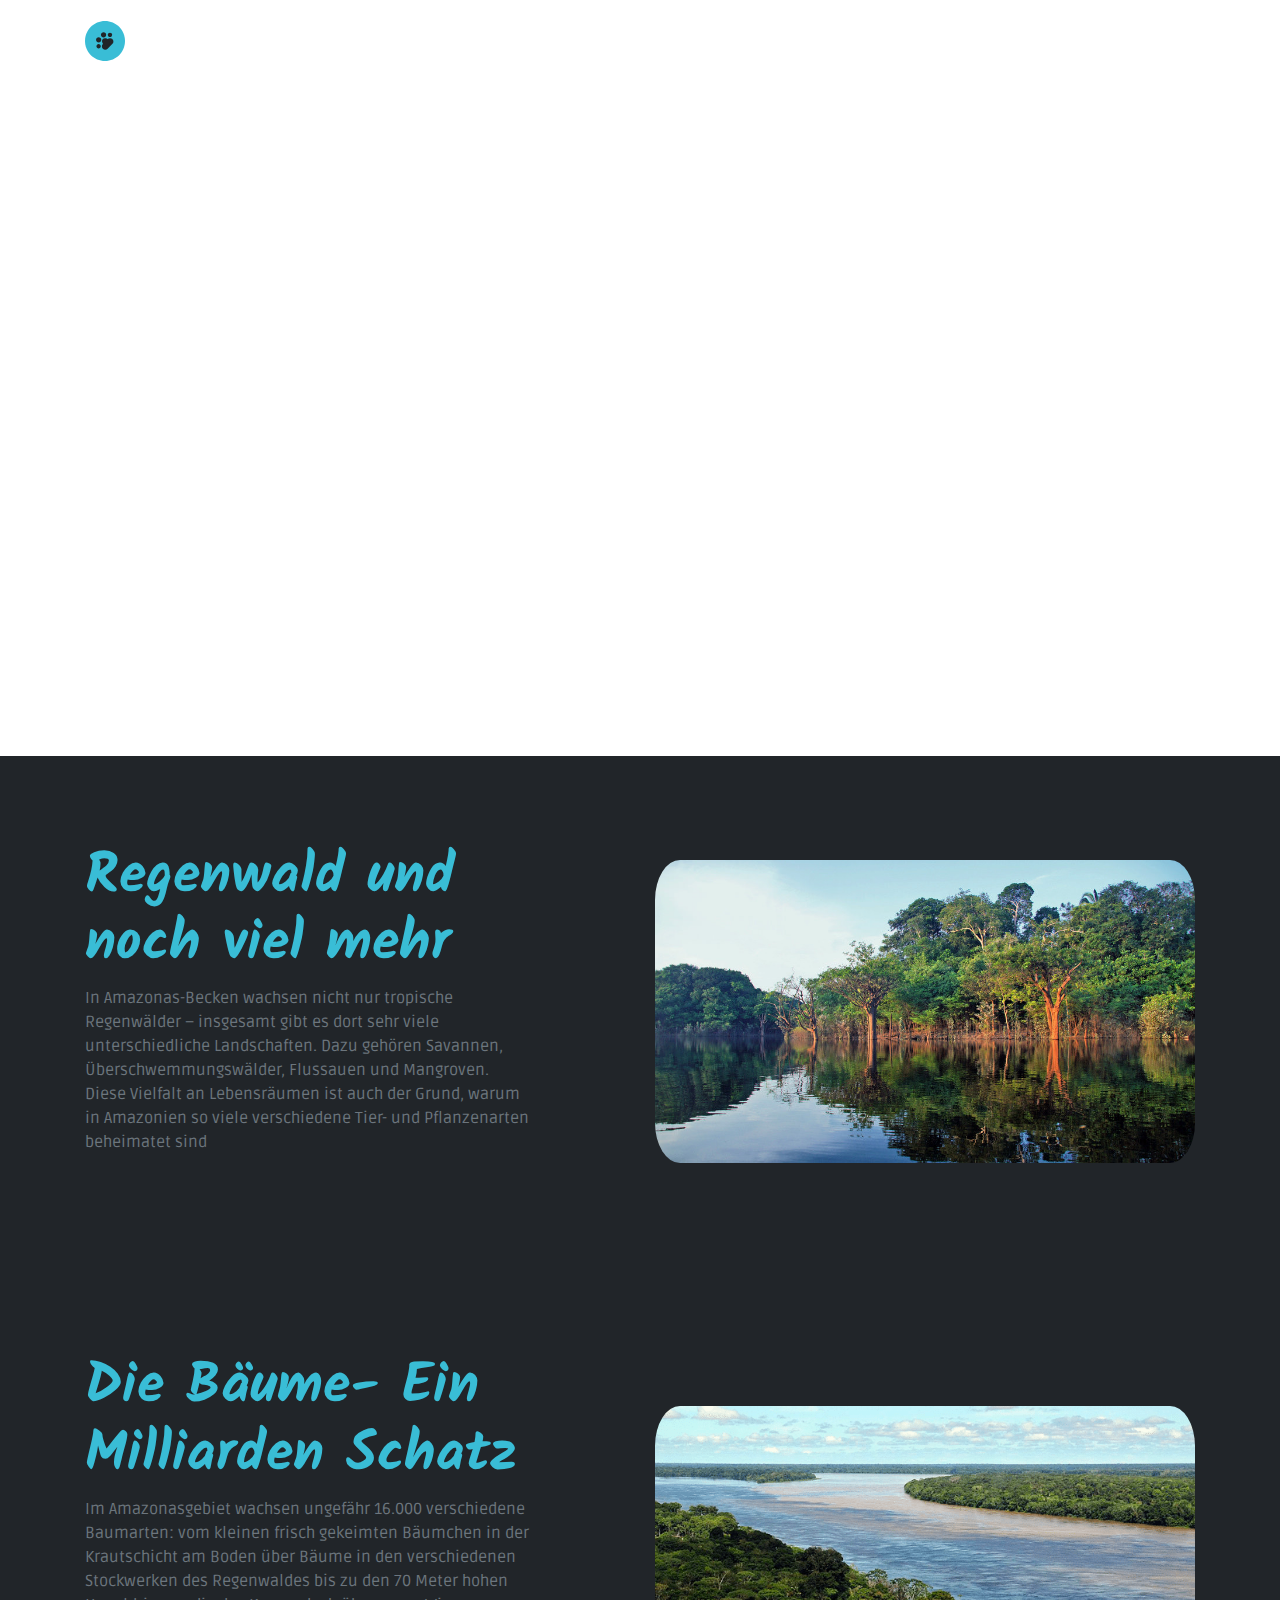
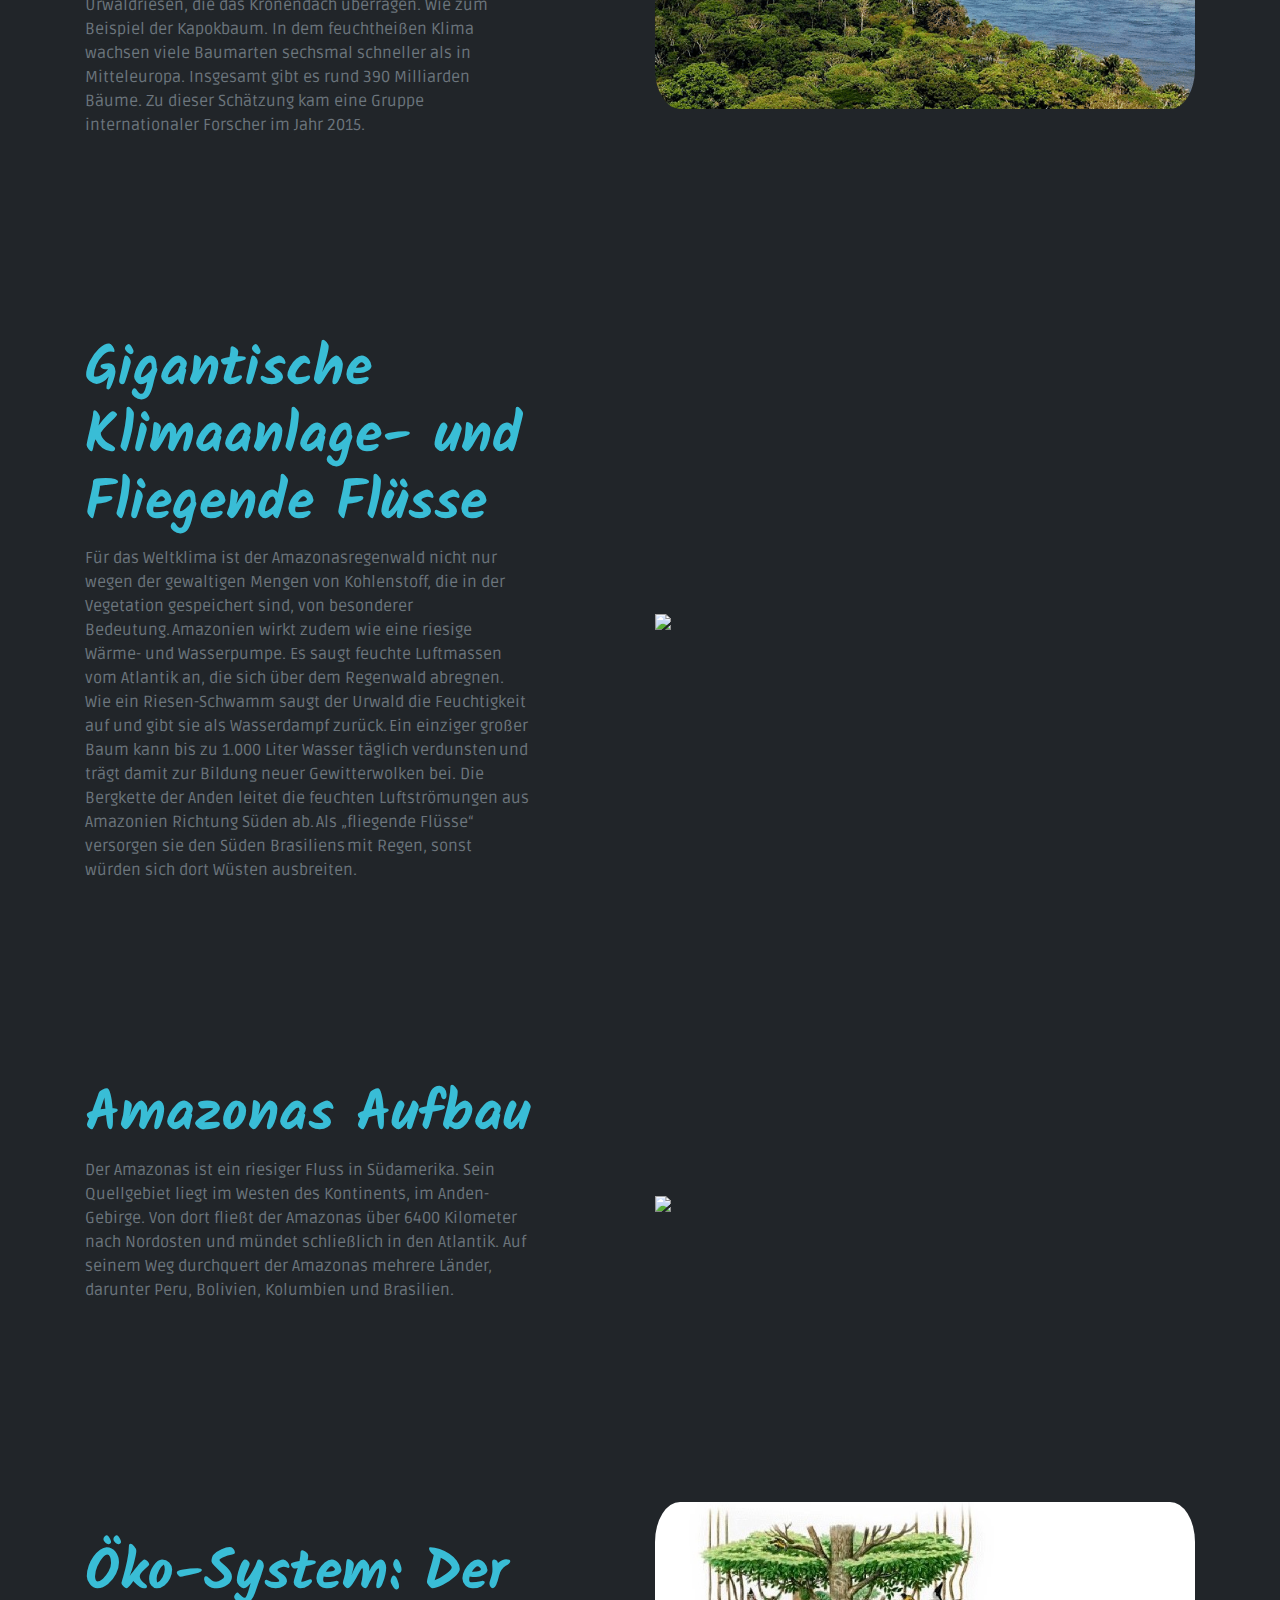
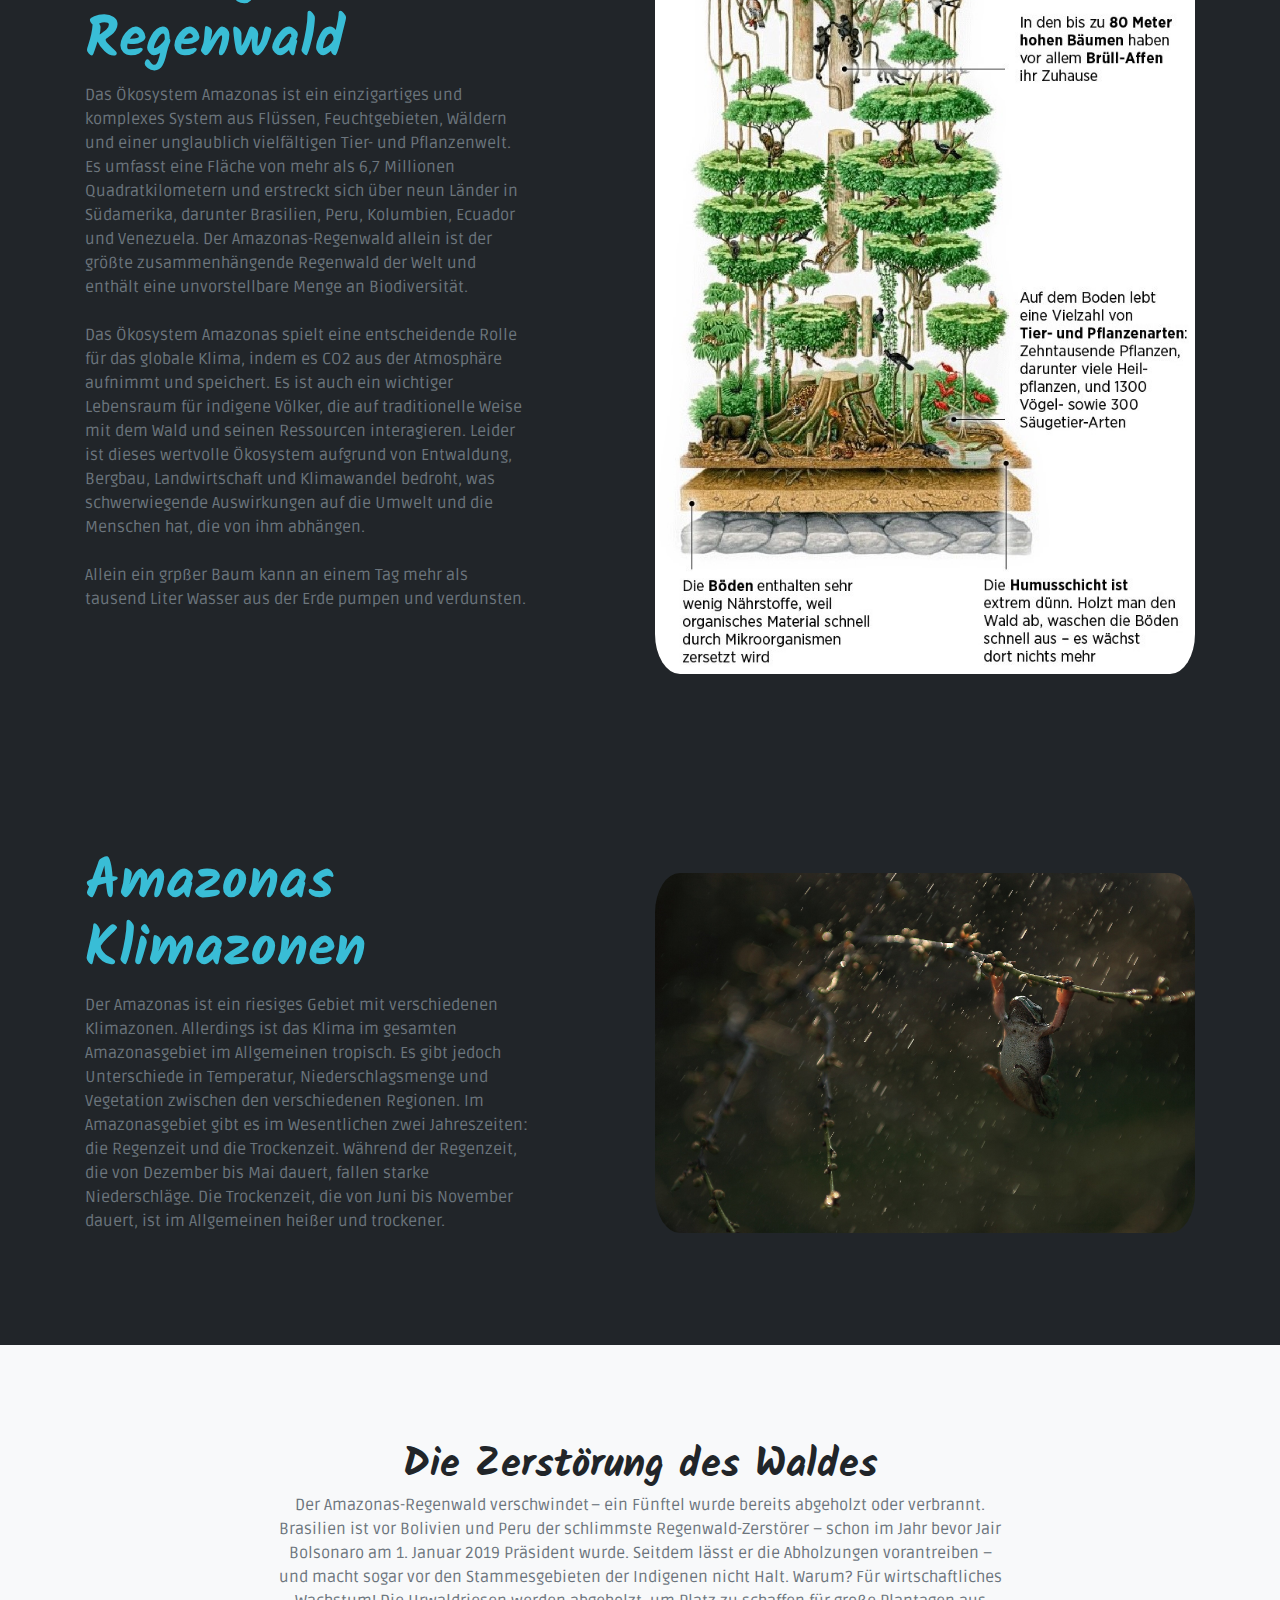
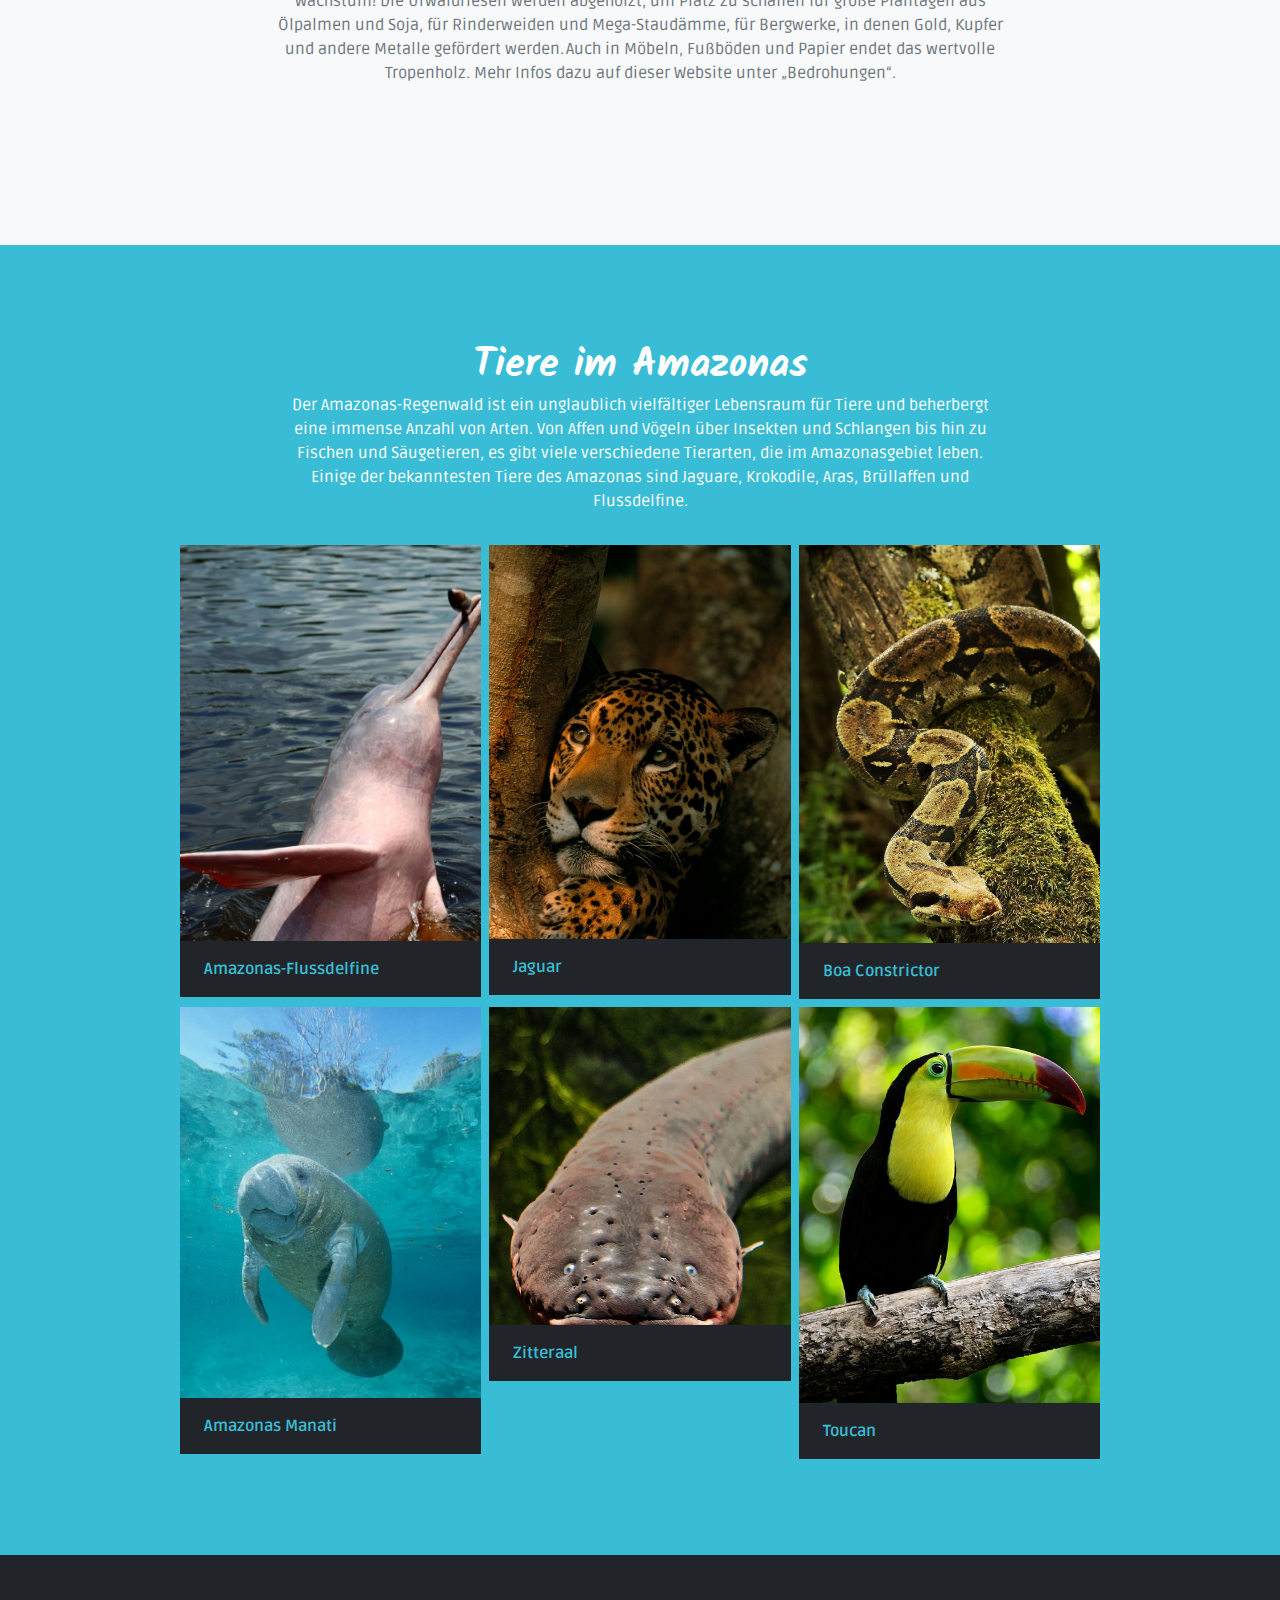
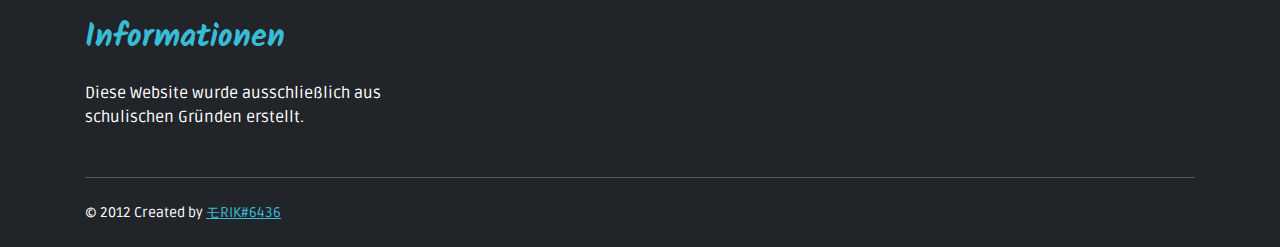
==== commit 0ffbf5bf: "Backup Fix" ====
--- a/themes/amazonas/index.html
+++ b/themes/amazonas/index.html
@@ -77,7 +77,7 @@
                     <div class="align-items-center row"> 
                         <div class="col-lg-6 ms-auto order-lg-2 py-3 text-center">
                             <div class="align-items-center justify-content-center row">
-                                <img src="img/GetImage2.jpeg" class="imageborder" width="200"/>
+                                <img src="img/GetImage2.png" class="imageborder" width="200"/>
                             </div>
                         </div>
                         <div class="col-lg-5 order-lg-1 py-3">
@@ -93,12 +93,35 @@
                     <div class="align-items-center row"> 
                         <div class="col-lg-6 ms-auto order-lg-2 py-3 text-center">
                             <div class="align-items-center justify-content-center row">
-                                <img src="img/river.jpg" class="imageborder" width="200"/>
+                                <img src="img/map.jpeg" class="imageborder" width="200"/>
                             </div>
                         </div>
                         <div class="col-lg-5 order-lg-1 py-3">
                             <h2 class="display-4 fw-bold text-primary">Amazonas Aufbau </h2>
-                            <p class="mb-4">Der Amazonas ist ein riesiger Fluss in Südamerika. Sein Quellgebiet liegt im Westen des Kontinents, im Anden-Gebirge. Von dort fließt der Amazonas über 6400 Kilometer nach Nordosten und mündet schließlich in den Atlantik. Auf seinem Weg durchquert der Amazonas mehrere Länder, darunter Peru, Bolivien, Kolumbien und Brasilien. </p>
+                            <p class="mb-4">Der Amazonas ist ein riesiger Fluss in Südamerika. Sein Quellgebiet liegt im Westen des Kontinents, im Anden-Gebirge. Von dort fließt der Amazonas über 6400 Kilometer nach Nordosten und mündet schließlich in den Atlantik. Auf seinem Weg durchquert der Amazonas mehrere Länder, darunter Peru, Bolivien, Kolumbien und Brasilien. 
+                            </p>
+                        </div>                         
+                    </div>                     
+                </div>                 
+            </section>
+            <section class="bg-dark pb-5 pt-5 text-center text-lg-start"> 
+                <div class="container pb-4 pt-4"> 
+                    <div class="align-items-center row"> 
+                        <div class="col-lg-6 ms-auto order-lg-2 py-3 text-center">
+                            <div class="align-items-center justify-content-center row">
+                                <img src="img/struktur.jpg" class="imageborder" width="200"/>
+                            </div>
+                        </div>
+                        <div class="col-lg-5 order-lg-1 py-3">
+                            <h2 class="display-4 fw-bold text-primary">Öko-System: Der Regenwald </h2>
+                            <p class="mb-4">Das Ökosystem Amazonas ist ein einzigartiges und komplexes System aus Flüssen, Feuchtgebieten, Wäldern und einer unglaublich vielfältigen Tier- und Pflanzenwelt. Es umfasst eine Fläche von mehr als 6,7 Millionen Quadratkilometern und erstreckt sich über neun Länder in Südamerika, darunter Brasilien, Peru, Kolumbien, Ecuador und Venezuela. Der Amazonas-Regenwald allein ist der größte zusammenhängende Regenwald der Welt und enthält eine unvorstellbare Menge an Biodiversität.
+                            </p>
+                            <p class="mb-4">
+                                Das Ökosystem Amazonas spielt eine entscheidende Rolle für das globale Klima, indem es CO2 aus der Atmosphäre aufnimmt und speichert. Es ist auch ein wichtiger Lebensraum für indigene Völker, die auf traditionelle Weise mit dem Wald und seinen Ressourcen interagieren. Leider ist dieses wertvolle Ökosystem aufgrund von Entwaldung, Bergbau, Landwirtschaft und Klimawandel bedroht, was schwerwiegende Auswirkungen auf die Umwelt und die Menschen hat, die von ihm abhängen.
+                            </p>
+                            <p class="mb-4">
+                                Allein ein grpßer Baum kann an einem Tag mehr als tausend Liter Wasser aus der Erde pumpen und verdunsten.
+                            </p>
                         </div>                         
                     </div>                     
                 </div>                 
@@ -119,6 +142,11 @@
                         </div>                         
                     </div>                     
                 </div>                 
+            </section>
+                            
+    </div>          
+                    </div>
+                </div>
             </section>
             <section class="bg-light pb-5 pt-5"> 
                 <div class="container pb-5 pt-5"> 
